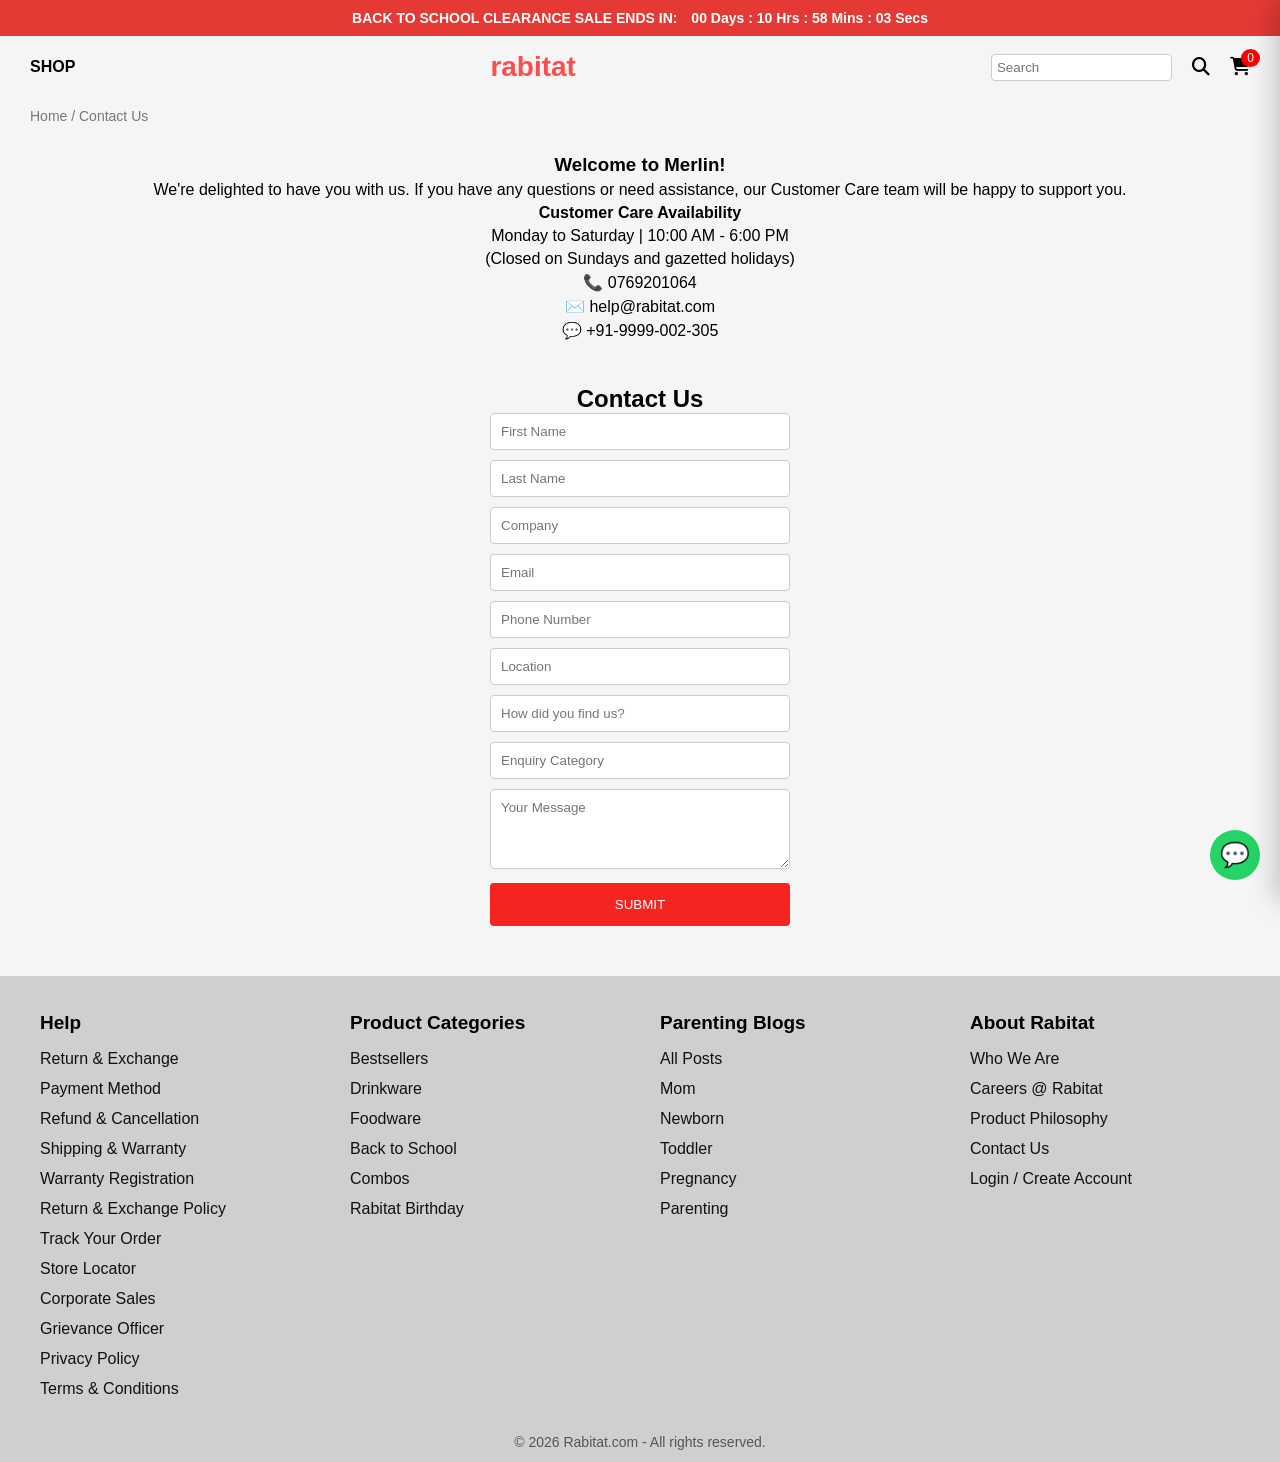
==== contact.html @ d2c2f1b3 "datalayer in all pages" ====
<!DOCTYPE html>
<html lang="en">
<head>
  <meta charset="UTF-8">
  <title>Contact Us</title>
  <link rel="stylesheet" href="style.css">
  <link rel="stylesheet" href="https://cdnjs.cloudflare.com/ajax/libs/font-awesome/6.5.0/css/all.min.css">
</head>

<body>

<div id="site-header"></div>

<!-- Breadcrumb -->
<div class="breadcrumb">
  Home / Contact Us
</div>

<!-- Info Section -->
<div class="info-section">
  <h3>Welcome to Merlin!</h3>
  <p>
    We're delighted to have you with us. If you have any questions or need assistance,
    our Customer Care team will be happy to support you.
  </p>

  <p class="bold">Customer Care Availability</p>
  <p>Monday to Saturday | 10:00 AM - 6:00 PM</p>
  <p class="muted">(Closed on Sundays and gazetted holidays)</p>

  <p>📞 0769201064</p>
  <p>✉️ help@rabitat.com</p>
  <p class="whatsapp">💬 +91-9999-002-305</p>
</div>

<!-- Contact Form -->
<div class="contact-section">
  <h2>Contact Us</h2>

  <form class="contact-form" id="contactForm">
    <input type="text" id="first_name" placeholder="First Name" required>
    <input type="text" id="last_name" placeholder="Last Name" required>
    <input type="text" id="company" placeholder="Company" required>
    <input type="email" id="email" placeholder="Email" required>
    <input type="tel" id="phone_number" placeholder="Phone Number" required>
    <input type="text" id="00NF300000JS8cE" placeholder="Location" required>
    <input type="text" id="00NHF000000skST" placeholder="How did you find us?" required>
    <input type="text" id="00NHF000000skU5" placeholder="Enquiry Category" required>
    <textarea id="description" placeholder="Your Message" required></textarea>
    <button type="submit" id="submitbtn">SUBMIT</button>
  </form>
</div>

<div id="site-footer"></div>

<!-- WhatsApp Button -->
<div class="whatsapp-btn">💬</div>

<script src="./layout.js"></script>
<script>
  const CONTACT_STORAGE_KEY = "rabitat_contact_submissions";
  const contactForm = document.getElementById("contactForm");

  contactForm?.addEventListener("submit", (event) => {
    event.preventDefault();

    const firstName = document.getElementById("first_name")?.value.trim() || "";
    const lastName = document.getElementById("last_name")?.value.trim() || "";
    const companyName = document.getElementById("company")?.value.trim() || "";
    const emailAddress = document.getElementById("email")?.value.trim() || "";
    const phoneNumber = document.getElementById("phone_number")?.value.trim() || "";
    const location = document.getElementById("00NF300000JS8cE")?.value.trim() || "";
    const findUs = document.getElementById("00NHF000000skST")?.value.trim() || "";
    const enquiryCategory = document.getElementById("00NHF000000skU5")?.value.trim() || "";
    const yourMessage = document.getElementById("description")?.value.trim() || "";
    if (!firstName || !emailAddress || !yourMessage) return;

    let submissions = [];
    try {
      submissions = JSON.parse(localStorage.getItem(CONTACT_STORAGE_KEY) || "[]");
      if (!Array.isArray(submissions)) submissions = [];
    } catch (e) {
      submissions = [];
    }

    submissions.push({
      firstName,
      lastName,
      companyName,
      emailAddress,
      phoneNumber,
      location,
      findUs,
      enquiryCategory,
      yourMessage,
      submittedAt: new Date().toISOString()
    });

    localStorage.setItem(CONTACT_STORAGE_KEY, JSON.stringify(submissions));
    contactForm.reset();
    alert("Thanks! Your message has been saved.");
  });
</script>
<script>
  window.dataLayer = window.dataLayer || [];
  window.dataLayer.push({
    MCP: {
      pageType: "Contact Us Page",
      pageName: "Contact Us"
    }
  });
  </script>

</body>
</html>
---- style.css ----
*{
  margin:0;
  padding:0;
  box-sizing:border-box;
  font-family: Arial, sans-serif;
}

/* TOP BAR */
.top-bar{
  background:#e53935;
  color:#fff;
  text-align:center;
  padding:10px;
  font-size:14px;
  font-weight:600;
}

.top-bar span{
  margin-left:10px;
}

/* HEADER */
.header{
  display:flex;
  justify-content:space-between;
  align-items:center;
  padding:15px 30px;
  background:#f5f5f5;
}

.header .lefts{
  display:flex;
  align-items:center;
  gap:10px;
  font-weight:600;
}

.header .logo{
  font-size:28px;
  font-weight:bold;
  color:#ff4d4d;
}

.header .logo a{
  color:inherit;
  text-decoration:none;
}

.header .rights{
  display:flex;
  align-items:center;
  gap:20px;
  font-size:18px;
}

.header .contact-link{
  text-decoration:none;
  color:#1f1f1f;
  font-size:14px;
  font-weight:600;
}

.header .contact-link:hover{
  color:#e53935;
}

.cart{
  position:relative;
}

.cart .count{
  position:absolute;
  top:-8px;
  right:-10px;
  background:red;
  color:#fff;
  font-size:12px;
  padding:2px 6px;
  border-radius:50%;
}

body.cart-open{
  overflow:hidden;
}

.cart-drawer-overlay{
  position:fixed;
  inset:0;
  background:rgba(0,0,0,0.5);
  opacity:0;
  visibility:hidden;
  transition:opacity 0.25s ease, visibility 0.25s ease;
  z-index:998;
}

.cart-drawer-overlay.is-open{
  opacity:1;
  visibility:visible;
}

.cart-drawer{
  position:fixed;
  top:0;
  right:0;
  width:min(360px, 92vw);
  height:100vh;
  background:#fff;
  transform:translateX(100%);
  transition:transform 0.28s ease;
  z-index:999;
  display:flex;
  flex-direction:column;
  box-shadow:-6px 0 24px rgba(0,0,0,0.2);
}

.cart-drawer.is-open{
  transform:translateX(0);
}

.cart-drawer-header{
  display:flex;
  align-items:center;
  justify-content:space-between;
  padding:14px 16px;
  border-bottom:1px solid #ececec;
}

.cart-drawer-header h3{
  font-size:22px;
  margin:0;
}

.cart-drawer-close{
  border:0;
  background:transparent;
  font-size:24px;
  line-height:1;
  cursor:pointer;
}

.cart-drawer-shipping{
  margin:10px 12px;
  background:#ef2f44;
  color:#fff;
  border-radius:18px;
  text-align:center;
  padding:10px 12px;
  font-size:14px;
  font-weight:600;
}

.cart-drawer-body{
  flex:1;
  overflow-y:auto;
  color:#8a8a8a;
  padding:10px 12px 20px;
}

.cart-drawer-body p{
  margin:0 0 14px;
}

.cart-empty button{
  border:0;
  background:#ef2f44;
  color:#fff;
  padding:10px 18px;
  border-radius:8px;
  text-transform:capitalize;
  cursor:pointer;
}

.cart-items{
  display:flex;
  flex-direction:column;
  gap:10px;
}

.cart-item{
  display:flex;
  align-items:flex-start;
  gap:10px;
  border:1px solid #ececec;
  border-radius:8px;
  padding:8px;
}

.cart-item img{
  width:50px;
  height:50px;
  object-fit:contain;
  border-radius:6px;
  background:#f7f7f7;
}

.cart-item-info{
  flex:1;
}

.cart-item-info h4{
  margin:0;
  font-size:14px;
  color:#1f1f1f;
}

.cart-item-sub{
  margin:4px 0 0;
  font-size:12px;
  color:#6f6f6f;
}

.cart-item-price-row{
  display:flex;
  align-items:center;
  gap:7px;
  margin-top:6px;
}

.cart-item-sale{
  font-size:18px;
  font-weight:800;
  color:#111;
}

.cart-item-compare{
  font-size:12px;
  color:#969696;
  text-decoration:line-through;
  font-weight:600;
}

.cart-item-off{
  font-size:11px;
  font-weight:700;
  color:#fff;
  background:#ff4b4b;
  border-radius:5px;
  padding:3px 6px;
}

.cart-item-variant{
  margin:6px 0 0;
  font-size:12px;
  color:#111;
}

.cart-item-qty{
  font-size:12px;
  font-weight:700;
  color:#333;
}

.cart-empty{
  text-align:center;
  padding:70px 10px 10px;
}

.cart-remove-btn{
  margin-top:8px;
  border:0;
  background:transparent;
  color:#e53935;
  font-size:11px;
  cursor:pointer;
  padding:0;
}

.cart-qty-controls{
  display:flex;
  align-items:center;
  gap:6px;
}

.cart-qty-controls button{
  width:22px;
  height:22px;
  border:1px solid #ddd;
  border-radius:4px;
  background:#fff;
  color:#111;
  cursor:pointer;
  font-weight:700;
  padding:0;
  line-height:1;
}

.cart-drawer-footer{
  border-top:1px solid #ececec;
  padding:12px 14px;
  background:#fff;
}

.cart-subtotal-row{
  display:flex;
  justify-content:space-between;
  align-items:center;
  font-size:14px;
  color:#333;
}

.cart-subtotal-row strong{
  font-size:16px;
  color:#111;
}

/* HERO */

.hero{
  position:relative;
  height:80vh;
  overflow:hidden;
}

/* SLIDES */
.carousel{
  display:flex;
  height:100%;
}

.slide{
  min-width:100%;
  position:relative;
  display:none;
}

.slide.active{
  display:block;
}

/* IMAGE */
.slide img{
  width:100%;
  height:100%;
  object-fit:cover;
}

/* CONTENT */
.hero-content{
  position:absolute;
  top:50%;
  left:8%;
  transform:translateY(-50%);
  color:#fff;
  max-width:500px;
}

/* BUTTONS */
.prev, .next{
  position:absolute;
  top:50%;
  transform:translateY(-50%);
  background:rgba(0,0,0,0.5);
  color:#fff;
  border:none;
  padding:10px 15px;
  cursor:pointer;
  font-size:18px;
  border-radius:5px;
}

.prev{ left:20px; }
.next{ right:20px; }

.prev:hover, .next:hover{
  background:#000;
}


/* SECTION */
.category-section{
     background:#f3f3f3;
  padding:60px 40px;
}

/* TITLE */
.section-title{
  text-align:center;
  font-size:42px;
  font-weight:700;
  margin-bottom:40px;
  color:#222;
}

/* GRID */
.category-grid{
  display:grid;
  grid-template-columns: repeat(4, 1fr);
  gap:30px;
}

/* CARD */
.category-card{
  position:relative;
  border-radius:15px;
  overflow:hidden;
  background:#fff;
  cursor:pointer;
  transition:0.3s;
}

.category-card:hover{
  transform:translateY(-5px);
}

/* IMAGE */
.category-card img{
  width:100%;
  height:260px;
  object-fit:cover;
  display:block;
}

/* BOTTOM LABEL */
.category-name{
  position:absolute;
  bottom:0;
  width:100%;
  background:#2f80c3;
  color:#fff;
  text-align:center;
  padding:14px 10px;
  font-size:18px;
  font-weight:500;
  border-bottom-left-radius:15px;
  border-bottom-right-radius:15px;
}



/* SECTION */
.product-section{
     font-family: 'Poppins', sans-serif;
     background:#efe4dd;
  padding:40px;
}

/* TABS */
.tabs{
  text-align:center;
  margin-bottom:30px;
}

.tabs button{
  padding:8px 18px;
  margin:0 5px;
  border:none;
  background:#ddd;
  border-radius:6px;
  cursor:pointer;
  font-weight:600;
}

.tabs .active{
  background:#2f80c3;
  color:#fff;
}

/* GRID */
.product-grid{
  display:grid;
  grid-template-columns: repeat(4, 1fr);
  gap:25px;
}

/* CARD */
.product-card{
  background:#fff;
  border-radius:10px;
  overflow:hidden;
  position:relative;
  border:2px solid #ff4d4d;
}

/* BADGE */
.badge{
  position:absolute;
  top:10px;
  left:10px;
  background:#2f80c3;
  color:#fff;
  padding:4px 8px;
  font-size:12px;
  border-radius:4px;
}

.badge.red{ background:#e53935; }
.badge.blue{ background:#007bff; }

/* IMAGE */
.product-img{
  background:#f5e2cf;
  text-align:center;
  
}

.product-img img{
   width: 100%;
   height: 100%;
  /* max-height:220px; */
}

/* INFO */
.product-info{
  padding:15px;
}

.product-info h4{
  font-size:16px;
  margin-bottom:5px;
}

.sub{
  font-size:12px;
  color:#777;
}

/* PRICE */
.price{
  margin:10px 0;
  font-weight:600;
}

.price span{
  text-decoration:line-through;
  color:#999;
  margin-left:5px;
}

.price label{
  background:#ff4d4d;
  color:#fff;
  padding:2px 6px;
  font-size:11px;
  margin-left:5px;
  border-radius:4px;
}

/* BRAND */
.brand{
  font-size:12px;
  color:#444;
  margin-bottom:10px;
}

/* VARIANTS */
.variants{
  display:flex;
  gap:6px;
  margin-bottom:12px;
}

.variants img{
  width:40px;
  height:40px;
  border-radius:5px;
  border:1px solid #ddd;
  cursor:pointer;
}

/* BUTTON */
.cart-btnn{
  width:100%;
  background:#e53935;
  color:#fff;
  border:none;
  padding:12px;
  font-weight:600;
  border-radius:5px;
  cursor:pointer;
}

.cart-btnn:hover{
  background:#c62828;
}

body{
  background:#f5f5f5;
  font-family: 'Poppins', sans-serif;
}

/* SECTION */
.blog-section{
  padding:60px 40px;
}

/* TITLE */
.blog-title{
  text-align:center;
  font-size:40px;
  font-weight:700;
  margin-bottom:40px;
  color:#222;
}

/* GRID */
.blog-grid{
  display:grid;
  grid-template-columns: repeat(3, 1fr);
  gap:30px;
}

/* CARD */
.blog-card{
  background:#fff;
  border-radius:10px;
  overflow:hidden;
  box-shadow:0 4px 10px rgba(0,0,0,0.08);
  transition:0.3s;
}

.blog-card:hover{
  transform:translateY(-5px);
}

/* IMAGE */
.blog-img{
  position:relative;
}

.blog-img img{
  width:100%;
  height:230px;
  object-fit:cover;
}

/* OVERLAY TEXT */
.overlay-text{
  position:absolute;
  bottom:15px;
  left:15px;
  right:15px;
  color:#fff;
  font-weight:600;
  font-size:18px;
  line-height:1.3;
}

.overlay-text span{
  color:#ff4d6d;
}

/* CONTENT */
.blog-content{
  padding:20px;
}

.blog-content h3{
  font-size:18px;
  margin-bottom:10px;
}

.blog-content p{
  font-size:14px;
  color:#555;
  margin-bottom:15px;
}

/* BUTTON */
.blog-content button{
  background:#444;
  color:#fff;
  border:none;
  padding:10px 18px;
  border-radius:20px;
  cursor:pointer;
}

.blog-content button:hover{
  background:#000;
}

@media(max-width:992px){
  .blog-grid{
    grid-template-columns: repeat(2, 1fr);
  }
}

@media(max-width:576px){
  .blog-grid{
    grid-template-columns: 1fr;
  }

  .blog-title{
    font-size:28px;
  }
}
/* SECTION */
.products {
  background: #f3e6dc;
  padding: 40px 20px;
}

.products__container {
  max-width: 1200px;
  margin: auto;
}

/* TOP BUTTONS */
.products__actions {
  text-align: center;
  margin-bottom: 20px;
}

.products__btn {
  padding: 6px 12px;
  font-size: 12px;
  border-radius: 6px;
  border: none;
  margin: 0 5px;
}

.products__btn--light {
  background: #eee;
}

.products__btn--primary {
  background: #2b7cd3;
  color: #fff;
}

/* GRID */
.products__grid {
  display: grid;
  grid-template-columns: repeat(3, 1fr);
  gap: 25px;
}

/* CARD */
.product-card {
  border: 2px solid #ff4d4d;
  background: #fff;
  border-radius: 6px;
  overflow: hidden;
  position: relative;
}

/* BADGE */
.product-card__badge {
  position: absolute;
  top: 10px;
  left: 10px;
  background: #2b7cd3;
  color: #fff;
  font-size: 10px;
  padding: 4px 8px;
  border-radius: 4px;
}

/* IMAGE */
.product-card__image {
    width: 100%;
  height: 260px;
  display: flex;
  align-items: center;
  justify-content: center;
  position: relative;
}

.product-card__image img {
  max-height: 00px;
}

/* BACKGROUND COLORS */
/* .product-card__image--pink { background: #f5c6c6; }
.product-card__image--lavender { background: #e7ddea; }
.product-card__image--beige { background: #f3e1c7; } */

/* RATING */
.product-card__rating {
  position: absolute;
  bottom: 10px;
  right: 10px;
  background: #fff;
  font-size: 11px;
  padding: 3px 6px;
  border-radius: 12px;
}

/* BODY */
.product-card__body {
  padding: 12px;
}

.product-card__title {
  font-size: 14px;
  font-weight: 600;
}

.product-card__meta {
  font-size: 11px;
  color: #777;
}

/* PRICE */
.product-card__price {
  margin: 6px 0;
  font-size: 14px;
  font-weight: bold;
}

.product-card__price span {
  text-decoration: line-through;
  color: #999;
  margin-left: 5px;
}

.product-card__price b {
  background: #ff4d4d;
  color: #fff;
  font-size: 10px;
  padding: 2px 6px;
  margin-left: 6px;
  border-radius: 4px;
}

/* VARIANT */
.product-card__variant {
  font-size: 12px;
}

/* THUMB */
.product-card__thumb img {
  width: 50px;
  margin-top: 5px;
}

/* COLORS */
.product-card__colors span {
  width: 30px;
  height: 30px;
  display: inline-block;
  margin: 5px 4px;
  background: #ddd;
  border-radius: 4px;
}

/* BUTTON */
.product-card__cta {
  width: 100%;
  margin-top: 10px;
  padding: 10px;
  background: #ff2d2d;
  color: #fff;
  border: none;
  font-size: 13px;
  cursor: pointer;
}

/* FOOTER */
.products__footer {
  text-align: center;
  margin-top: 20px;
}

.products__footer a {
  font-size: 12px;
  color: #333;
  text-decoration: none;
}

/* RESPONSIVE */
@media (max-width: 900px) {
  .products__grid {
    grid-template-columns: repeat(2, 1fr);
  }
}

@media (max-width: 500px) {
  .products__grid {
    grid-template-columns: 1fr;
  }
}

.trusted {
  background: #f5f5f5;
  padding: 60px 40px;
  text-align: center;
}

.trusted h2 {
  font-size: 36px;
  margin-bottom: 40px;
}

/* Grid */
.trusted-grid {
  display: grid;
  grid-template-columns: repeat(4, 1fr);
  gap: 20px;
}

/* Card */
.card {
  position: relative;
  border-radius: 15px;
  overflow: hidden;
  cursor: pointer;
}

/* Video */
.card video {
  width: 100%;
  height: 320px;
  object-fit: cover;
  transition: transform 0.4s ease;
}

/* Hover zoom */
.card:hover video {
  transform: scale(1.05);
}

/* Text overlay */
.overlay {
  position: absolute;
  bottom: 15px;
  left: 15px;
  right: 15px;
  color: #fff;
  font-size: 18px;
  text-align: left;
  font-weight: 500;
}

/* Play Button */
.play-btn {
  position: absolute;
  top: 10px;
  right: 10px;
  background: #fff;
  width: 35px;
  height: 35px;
  border-radius: 50%;
  display: flex;
  align-items: center;
  justify-content: center;
  font-weight: bold;
}

/* Gradient overlay for readability */
.card::after {
  content: "";
  position: absolute;
  bottom: 0;
  width: 100%;
  height: 40%;
  background: linear-gradient(to top, rgba(0,0,0,0.6), transparent);
}




.split-hero {
  display: flex;
  height: 500px;
}

/* LEFT SIDE */
.left {
  width: 50%;
  background: #f2f2f2;
  display: flex;
  flex-direction: column;
  justify-content: center;
  align-items: center;
}

.left h2 {
  font-size: 18px;
  font-weight: 600;
  color: #222;
  margin-bottom: 20px;
  letter-spacing: 1px;
}

.left button {
  background: #e53935;
  color: #fff;
  border: none;
  padding: 10px 20px;
  font-size: 12px;
  cursor: pointer;
  border-radius: 3px;
}

/* RIGHT SIDE */
.right {
  width: 50%;
  height: 100%;
  overflow: hidden;
}

.right video {
  width: 100%;
  height: 100%;
  object-fit: cover;
}
@media (max-width: 768px) {
  .split-hero {
    flex-direction: column;
    height: auto;
  }

  .left, .right {
    width: 100%;
    height: 300px;
  }
}

 /* FOOTER */
  .site-footer {
    background: #cfcfcf;
    margin-top: 30px;
    padding: 36px 0px 12px;
  }
 
  .footer-grid {
    max-width: 1200px;
    margin: 0 auto;
    display: grid;
    grid-template-columns: repeat(4, 1fr);
    gap: 40px;
  }
 
  .footer-col h4 {
    font-size: 19px;
    margin-bottom: 16px;
    font-weight: 700;
  }
 
  .footer-col a {
    display: block;
    color: #111;
    text-decoration: none;
    margin-bottom: 12px;
    font-size: 16px;
  }
 
  .footer-copy {
    text-align: center;
    margin-top: 24px;
    color: #555;
    font-size: 14px;
  }


.kids-section {
      background: #f3f3f3;
  font-family: Arial, sans-serif;
  padding: 40px;
  text-align: center;
}

.kids-section h2 {
  font-size: 28px;
  margin-bottom: 30px;
}

/* Card */
.card {
  background: #fff;
  border-radius: 12px;
  overflow: hidden;
  box-shadow: 0 4px 10px rgba(0,0,0,0.1);
}

/* Media */
.media {
  position: relative;
}

.media img {
  width: 100%;
  height: 280px;
  object-fit: cover;
}

/* Mute Icon */
.mute {
  position: absolute;
  bottom: 10px;
  right: 10px;
  background: #e53935;
  color: #fff;
  border-radius: 50%;
  padding: 8px;
  font-size: 12px;
}

/* Info */
.info {
  padding: 10px;
}

.info p {
  font-weight: bold;
}

.info button {
  width: 100%;
  background: #e53935;
  border: none;
  color: #fff;
  padding: 10px;
  border-radius: 20px;
  cursor: pointer;
}

/* Owl Nav Buttons */
.owl-nav button {
  position: absolute;
  top: 40%;
  transform: translateY(-50%);
  background: #e53935 !important;
  color: #fff !important;
  border-radius: 50% !important;
  width: 40px;
  height: 40px;
}

.owl-nav .owl-prev {
  left: -20px;
}

.owl-nav .owl-next {
  right: -20px;
}


body {
  margin: 0;
  font-family: Arial, sans-serif;
  background: #f5f5f5;
}

/* Top Banner */
.top-banner {
  background: #e53935;
  color: white;
  text-align: center;
  padding: 8px;
  font-size: 14px;
}

/* Navbar */
.navbar {
  display: flex;
  justify-content: space-between;
  align-items: center;
  padding: 15px 30px;
  background: white;
  border-bottom: 1px solid #ddd;
}

.logo {
  font-size: 22px;
  font-weight: bold;
  color: #e53935;
}

/* Breadcrumb */
.breadcrumb {
  padding: 10px 30px;
  font-size: 14px;
  color: #777;
}

/* Info Section */
.info-section {
  text-align: center;
  padding: 20px;
}

.info-section p {
  color: #000000;
  /* max-width: 00px; */
  margin: 5px auto;
}

.bold {
  font-weight: bold;
}

.muted {
  color: #999;
}

.whatsapp {
  color: rgb(0, 165, 0);
}

/* Contact Section */
.contact-section {
  text-align: center;
  padding: 20px;
}
.contact-section.h2{
    font-size: 32px;
}
.contact-form {
  display: inline-block;
  width: 300px;
}

.contact-form input,
.contact-form textarea {
  width: 100%;
  padding: 10px;
  margin-bottom: 10px;
  border: 1px solid #ccc;
  border-radius: 4px;
}

.contact-form textarea {
  height: 80px;
}

.contact-form button {
  width: 100%;
  padding: 14px;
  background: #f52421;
  color: white;
  border: none;
  border-radius: 4px;
  cursor: pointer;
}

.contact-form button:hover {
  background: #c62828;
}

/* Footer */
.footer {
  text-align: center;
  padding: 20px;
  font-size: 14px;
  color: #555;
}

/* WhatsApp Button */
.whatsapp-btn {
  position: fixed;
  bottom: 20px;
  right: 20px;
  background: #25D366;
  color: white;
  width: 50px;
  height: 50px;
  border-radius: 50%;
  display: flex;
  align-items: center;
  justify-content: center;
  font-size: 24px;
  cursor: pointer;
}
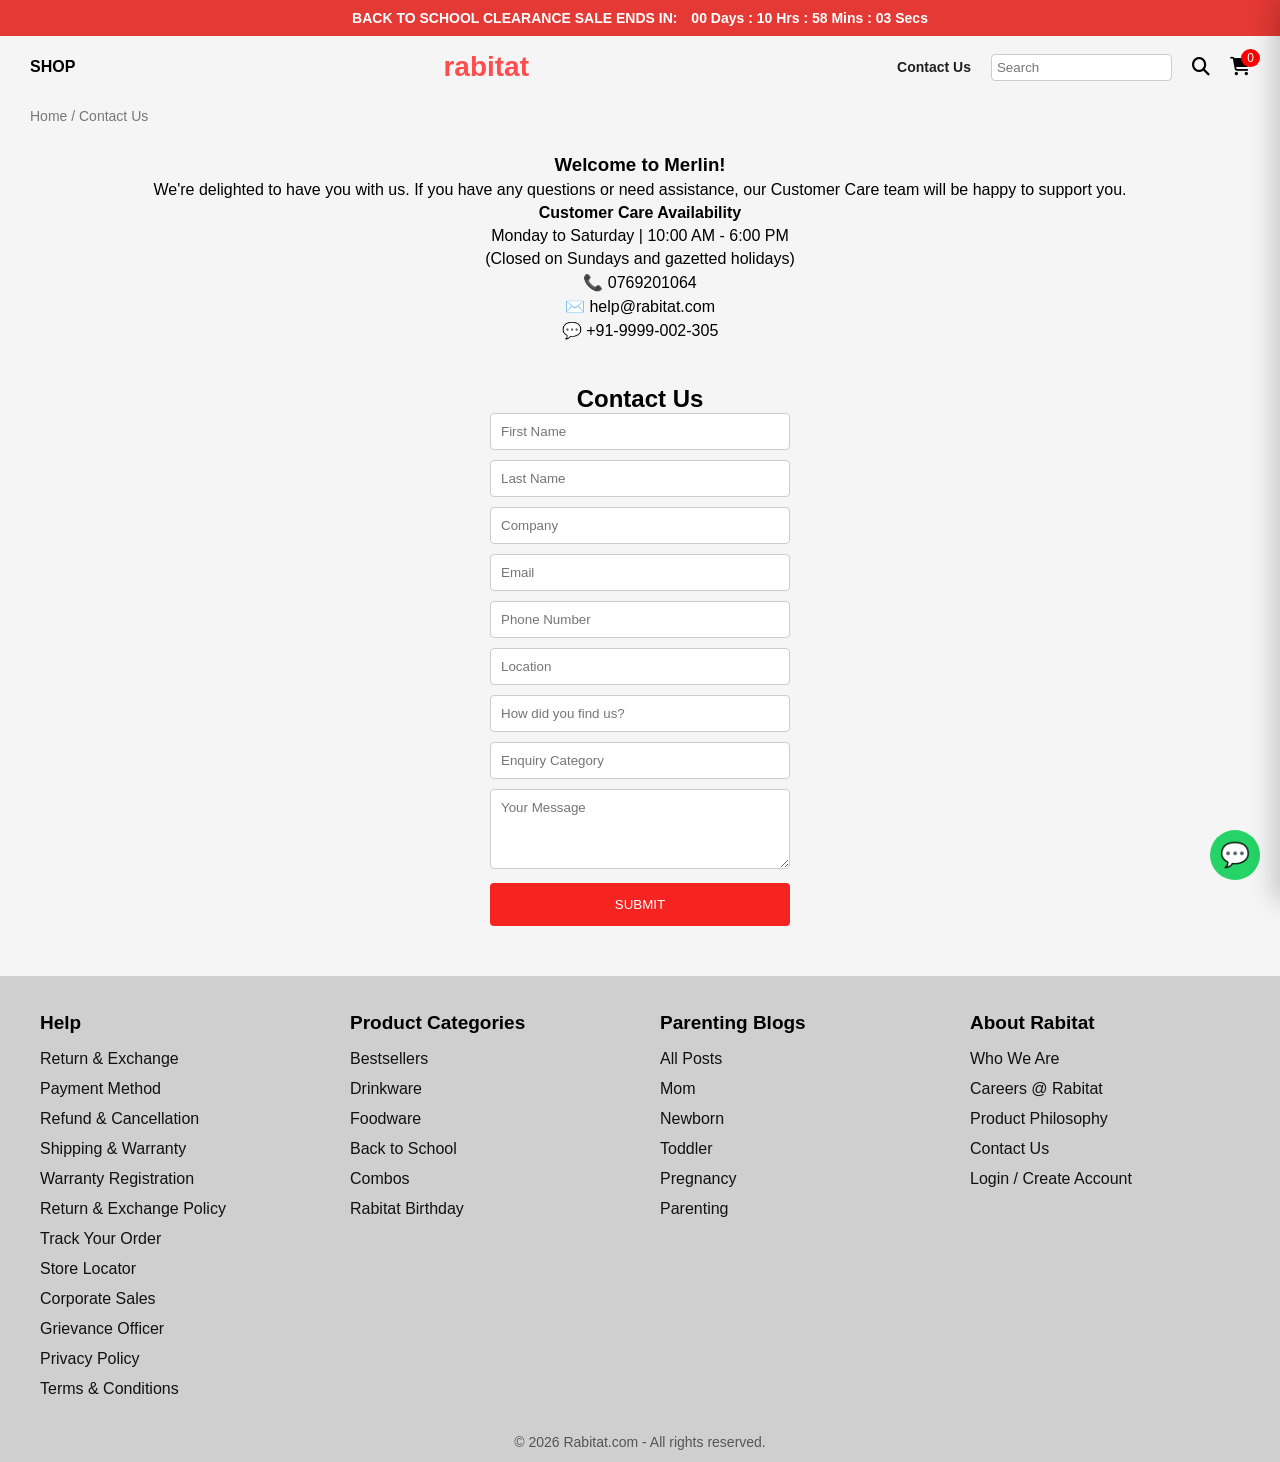
==== commit d257edcd: "contact Beacon" ====
--- a/contact.html
+++ b/contact.html
@@ -5,6 +5,8 @@
   <title>Contact Us</title>
   <link rel="stylesheet" href="style.css">
   <link rel="stylesheet" href="https://cdnjs.cloudflare.com/ajax/libs/font-awesome/6.5.0/css/all.min.css">
+  <script type="text/javascript" src="//cdn.evgnet.com/beacon/socialbeatdigitalmarketing/rabitat/scripts/evergage.min.js"></script>
+
 </head>
 
 <body>
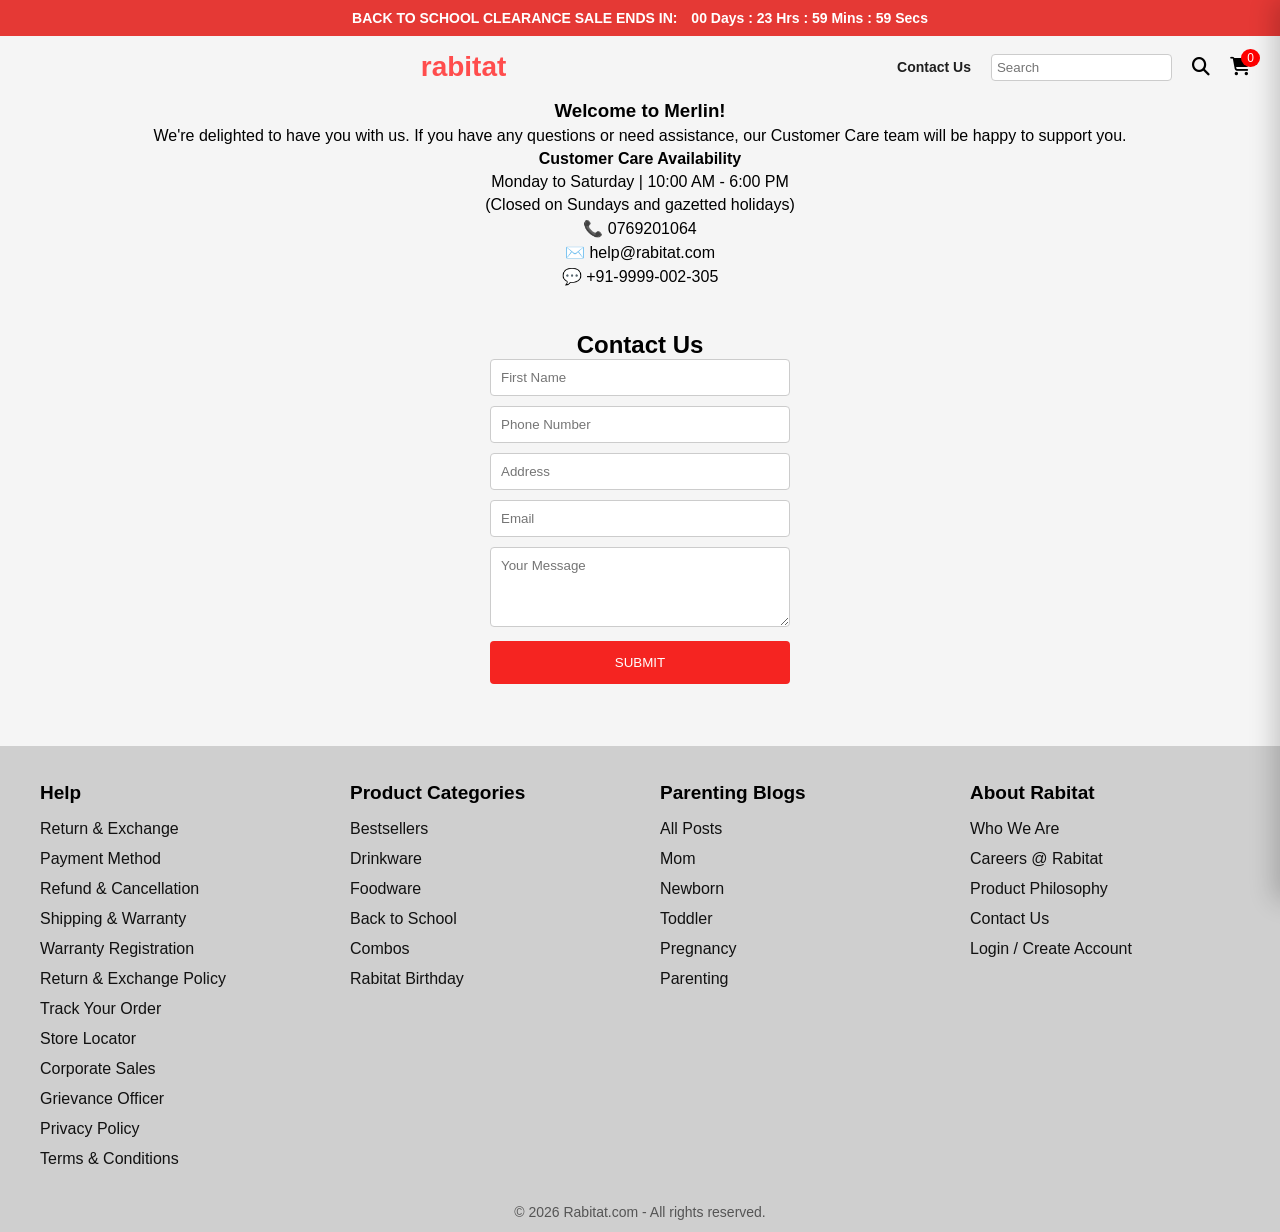
==== commit 3d2ed429: "contact us form updated" ====
--- a/contact.html
+++ b/contact.html
@@ -14,9 +14,7 @@
 <div id="site-header"></div>
 
 <!-- Breadcrumb -->
-<div class="breadcrumb">
-  Home / Contact Us
-</div>
+
 
 <!-- Info Section -->
 <div class="info-section">
@@ -39,69 +37,73 @@
 <div class="contact-section">
   <h2>Contact Us</h2>
 
-  <form class="contact-form" id="contactForm">
+  <form class="contact-form" id="contactForm" novalidate>
     <input type="text" id="first_name" placeholder="First Name" required>
-    <input type="text" id="last_name" placeholder="Last Name" required>
-    <input type="text" id="company" placeholder="Company" required>
+    <input type="tel" id="phone_number" placeholder="Phone Number" required>
+    <input type="text" id="address" placeholder="Address" required>
     <input type="email" id="email" placeholder="Email" required>
-    <input type="tel" id="phone_number" placeholder="Phone Number" required>
-    <input type="text" id="00NF300000JS8cE" placeholder="Location" required>
-    <input type="text" id="00NHF000000skST" placeholder="How did you find us?" required>
-    <input type="text" id="00NHF000000skU5" placeholder="Enquiry Category" required>
     <textarea id="description" placeholder="Your Message" required></textarea>
-    <button type="submit" id="submitbtn">SUBMIT</button>
+    <button type="button" id="submitbtn" onclick="handleContactSubmit()">SUBMIT</button>
+    <div id="contactStatus" style="margin-top:12px; font-weight:600; color:#0a6f31;"></div>
   </form>
 </div>
 
 <div id="site-footer"></div>
 
-<!-- WhatsApp Button -->
-<div class="whatsapp-btn">💬</div>
 
 <script src="./layout.js"></script>
 <script>
   const CONTACT_STORAGE_KEY = "rabitat_contact_submissions";
-  const contactForm = document.getElementById("contactForm");
 
-  contactForm?.addEventListener("submit", (event) => {
-    event.preventDefault();
+  function handleContactSubmit() {
+    const submitButton = document.getElementById("submitbtn");
+    const statusEl = document.getElementById("contactStatus");
+    const contactForm = document.getElementById("contactForm");
 
     const firstName = document.getElementById("first_name")?.value.trim() || "";
-    const lastName = document.getElementById("last_name")?.value.trim() || "";
-    const companyName = document.getElementById("company")?.value.trim() || "";
+    const phoneNumber = document.getElementById("phone_number")?.value.trim() || "";
+    const address = document.getElementById("address")?.value.trim() || "";
     const emailAddress = document.getElementById("email")?.value.trim() || "";
-    const phoneNumber = document.getElementById("phone_number")?.value.trim() || "";
-    const location = document.getElementById("00NF300000JS8cE")?.value.trim() || "";
-    const findUs = document.getElementById("00NHF000000skST")?.value.trim() || "";
-    const enquiryCategory = document.getElementById("00NHF000000skU5")?.value.trim() || "";
     const yourMessage = document.getElementById("description")?.value.trim() || "";
-    if (!firstName || !emailAddress || !yourMessage) return;
 
-    let submissions = [];
-    try {
-      submissions = JSON.parse(localStorage.getItem(CONTACT_STORAGE_KEY) || "[]");
-      if (!Array.isArray(submissions)) submissions = [];
-    } catch (e) {
-      submissions = [];
+    if (!firstName || !phoneNumber || !address || !emailAddress || !yourMessage) {
+      statusEl.textContent = "Please fill in the required fields.";
+      statusEl.style.color = "#bf1f1f";
+      submitButton.disabled = false;
+      submitButton.textContent = "SUBMIT";
+      return;
     }
 
-    submissions.push({
-      firstName,
-      lastName,
-      companyName,
-      emailAddress,
-      phoneNumber,
-      location,
-      findUs,
-      enquiryCategory,
-      yourMessage,
-      submittedAt: new Date().toISOString()
-    });
+    submitButton.disabled = true;
+    submitButton.textContent = "Sending...";
+    statusEl.style.color = "#0a6f31";
+    statusEl.textContent = "Please wait...";
 
-    localStorage.setItem(CONTACT_STORAGE_KEY, JSON.stringify(submissions));
-    contactForm.reset();
-    alert("Thanks! Your message has been saved.");
-  });
+    setTimeout(() => {
+      let submissions = [];
+      try {
+        submissions = JSON.parse(localStorage.getItem(CONTACT_STORAGE_KEY) || "[]");
+        if (!Array.isArray(submissions)) submissions = [];
+      } catch (e) {
+        submissions = [];
+      }
+
+      submissions.push({
+        firstName,
+        phoneNumber,
+        address,
+        emailAddress,
+        yourMessage,
+      });
+
+      localStorage.setItem(CONTACT_STORAGE_KEY, JSON.stringify(submissions));
+      contactForm.reset();
+      submitButton.disabled = false;
+      submitButton.textContent = "SUBMIT";
+      statusEl.style.color = "#0a6f31";
+      statusEl.textContent = "Thank you! Your message has been sent successfully. We'll get back to you shortly.";
+    }, 1800);
+  }
 </script>
 <script>
   window.dataLayer = window.dataLayer || [];
--- a/style.css
+++ b/style.css
@@ -77,6 +77,15 @@
   font-size:12px;
   padding:2px 6px;
   border-radius:50%;
+}
+
+#site-header {
+  position: fixed;
+  top: 0;
+  left: 0;
+  width: 100%;
+  z-index: 1000;
+  background: #f5f5f5;
 }
 
 body.cart-open{
@@ -576,6 +585,7 @@
 body{
   background:#f5f5f5;
   font-family: 'Poppins', sans-serif;
+  padding-top: 80px;
 }
 
 /* SECTION */
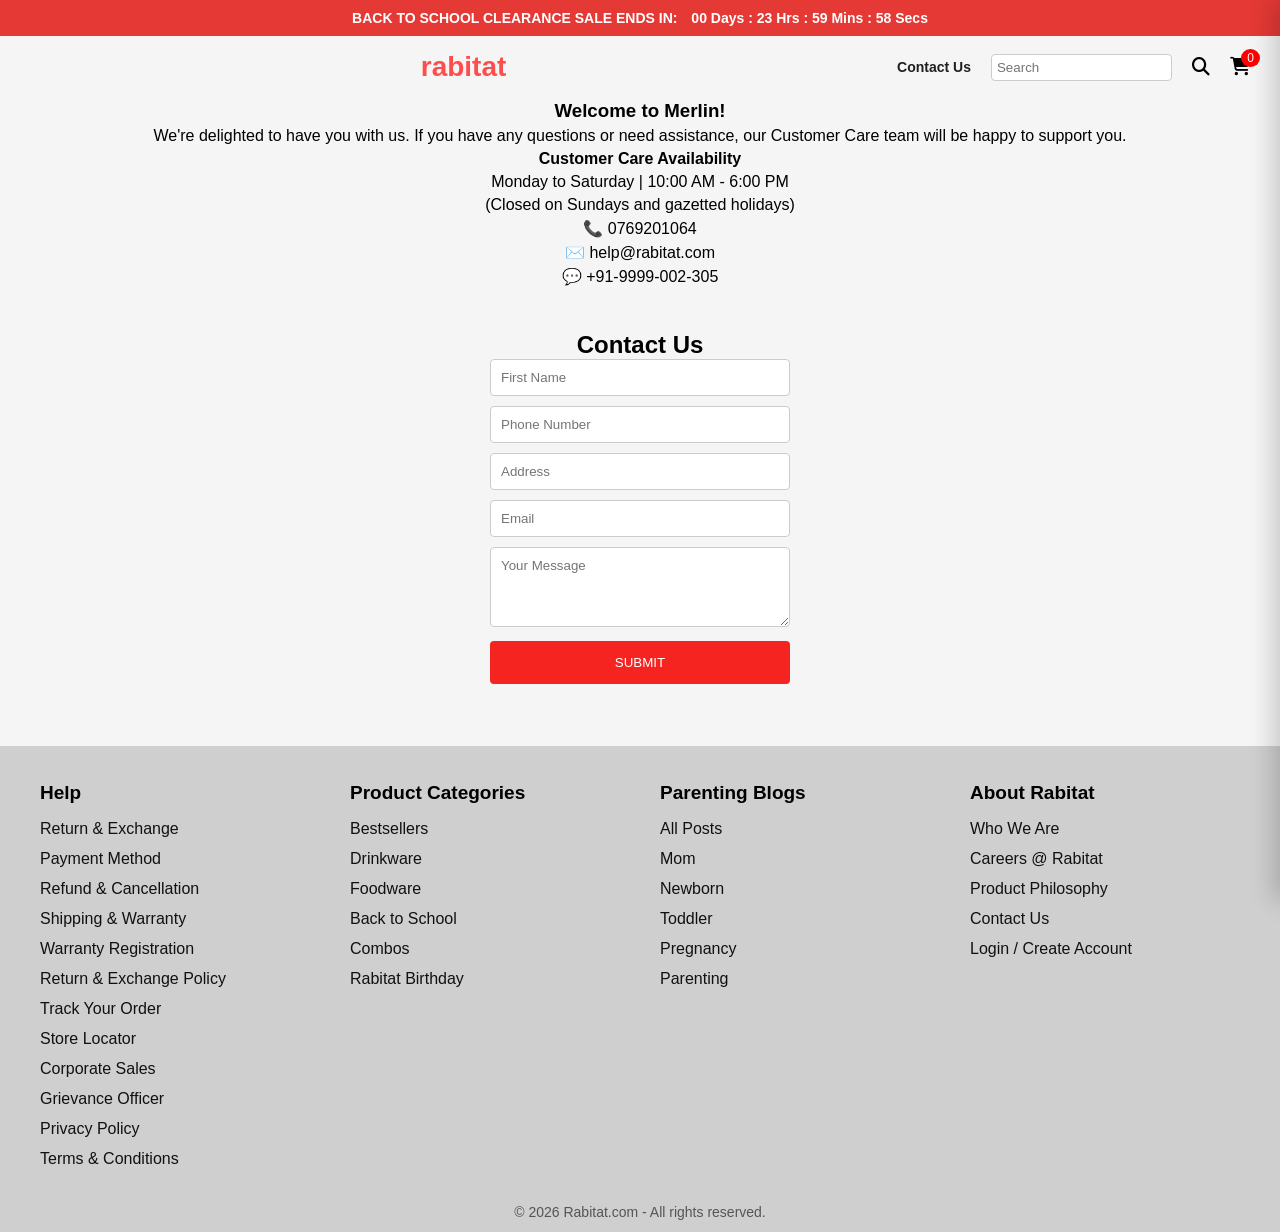
==== commit 4d8b977b: "MCP related updates" ====
--- a/contact.html
+++ b/contact.html
@@ -6,15 +6,11 @@
   <link rel="stylesheet" href="style.css">
   <link rel="stylesheet" href="https://cdnjs.cloudflare.com/ajax/libs/font-awesome/6.5.0/css/all.min.css">
   <script type="text/javascript" src="//cdn.evgnet.com/beacon/socialbeatdigitalmarketing/rabitat/scripts/evergage.min.js"></script>
-
 </head>
 
 <body>
 
 <div id="site-header"></div>
-
-<!-- Breadcrumb -->
-
 
 <!-- Info Section -->
 <div class="info-section">
@@ -50,22 +46,22 @@
 
 <div id="site-footer"></div>
 
-
 <script src="./layout.js"></script>
 <script>
   const CONTACT_STORAGE_KEY = "rabitat_contact_submissions";
 
   function handleContactSubmit() {
-    const submitButton = document.getElementById("submitbtn");
-    const statusEl = document.getElementById("contactStatus");
-    const contactForm = document.getElementById("contactForm");
+    const submitButton  = document.getElementById("submitbtn");
+    const statusEl      = document.getElementById("contactStatus");
+    const contactForm   = document.getElementById("contactForm");
 
-    const firstName = document.getElementById("first_name")?.value.trim() || "";
-    const phoneNumber = document.getElementById("phone_number")?.value.trim() || "";
-    const address = document.getElementById("address")?.value.trim() || "";
-    const emailAddress = document.getElementById("email")?.value.trim() || "";
-    const yourMessage = document.getElementById("description")?.value.trim() || "";
+    const firstName    = document.getElementById("first_name")?.value.trim()    || "";
+    const phoneNumber  = document.getElementById("phone_number")?.value.trim()  || "";
+    const address      = document.getElementById("address")?.value.trim()       || "";
+    const emailAddress = document.getElementById("email")?.value.trim()         || "";
+    const yourMessage  = document.getElementById("description")?.value.trim()   || "";
 
+    // ─── Validation ───────────────────────────────────────────────────────
     if (!firstName || !phoneNumber || !address || !emailAddress || !yourMessage) {
       statusEl.textContent = "Please fill in the required fields.";
       statusEl.style.color = "#bf1f1f";
@@ -79,7 +75,30 @@
     statusEl.style.color = "#0a6f31";
     statusEl.textContent = "Please wait...";
 
+    // ─── Evergage: user identity + attributes set karo ───────────────────
+    // Yeh ZARURI hai — isse MCP ko emailAddress milega payload mein
+    Evergage.sendEvent({
+      action: "Contact Us Submitted",
+      user: {
+        id: emailAddress,
+        email: emailAddress,
+        attributes: {
+          emailAddress:   emailAddress,
+          sfmcContactKey: emailAddress,
+          name:           firstName,
+          yourMessage:    yourMessage,
+          mobileNumber:   phoneNumber,
+          location:       address,
+          customerId:     emailAddress,
+          profileId:      emailAddress,
+        }
+      }
+    });
+    
+    // ─────────────────────────────────────────────────────────────────────
+
     setTimeout(() => {
+      // ─── localStorage mein save karo ───────────────────────────────────
       let submissions = [];
       try {
         submissions = JSON.parse(localStorage.getItem(CONTACT_STORAGE_KEY) || "[]");
@@ -88,15 +107,10 @@
         submissions = [];
       }
 
-      submissions.push({
-        firstName,
-        phoneNumber,
-        address,
-        emailAddress,
-        yourMessage,
-      });
+      submissions.push({ firstName, phoneNumber, address, emailAddress, yourMessage });
+      localStorage.setItem(CONTACT_STORAGE_KEY, JSON.stringify(submissions));
+      // ───────────────────────────────────────────────────────────────────
 
-      localStorage.setItem(CONTACT_STORAGE_KEY, JSON.stringify(submissions));
       contactForm.reset();
       submitButton.disabled = false;
       submitButton.textContent = "SUBMIT";
@@ -105,15 +119,17 @@
     }, 1800);
   }
 </script>
+
 <script>
   window.dataLayer = window.dataLayer || [];
   window.dataLayer.push({
+    event: "page_view",
     MCP: {
       pageType: "Contact Us Page",
       pageName: "Contact Us"
     }
   });
-  </script>
+</script>
 
 </body>
 </html>
--- a/style.css
+++ b/style.css
@@ -529,9 +529,15 @@
   font-weight:600;
 }
 
+.price .old,
+.price span,
+.product-card__price span,
+.xmas-original-price {
+  text-decoration: line-through;
+  color: #999;
+}
+
 .price span{
-  text-decoration:line-through;
-  color:#999;
   margin-left:5px;
 }
 
@@ -809,7 +815,7 @@
 }
 
 .product-card__price span {
-  text-decoration: line-through;
+  text-decoration: none;
   color: #999;
   margin-left: 5px;
 }
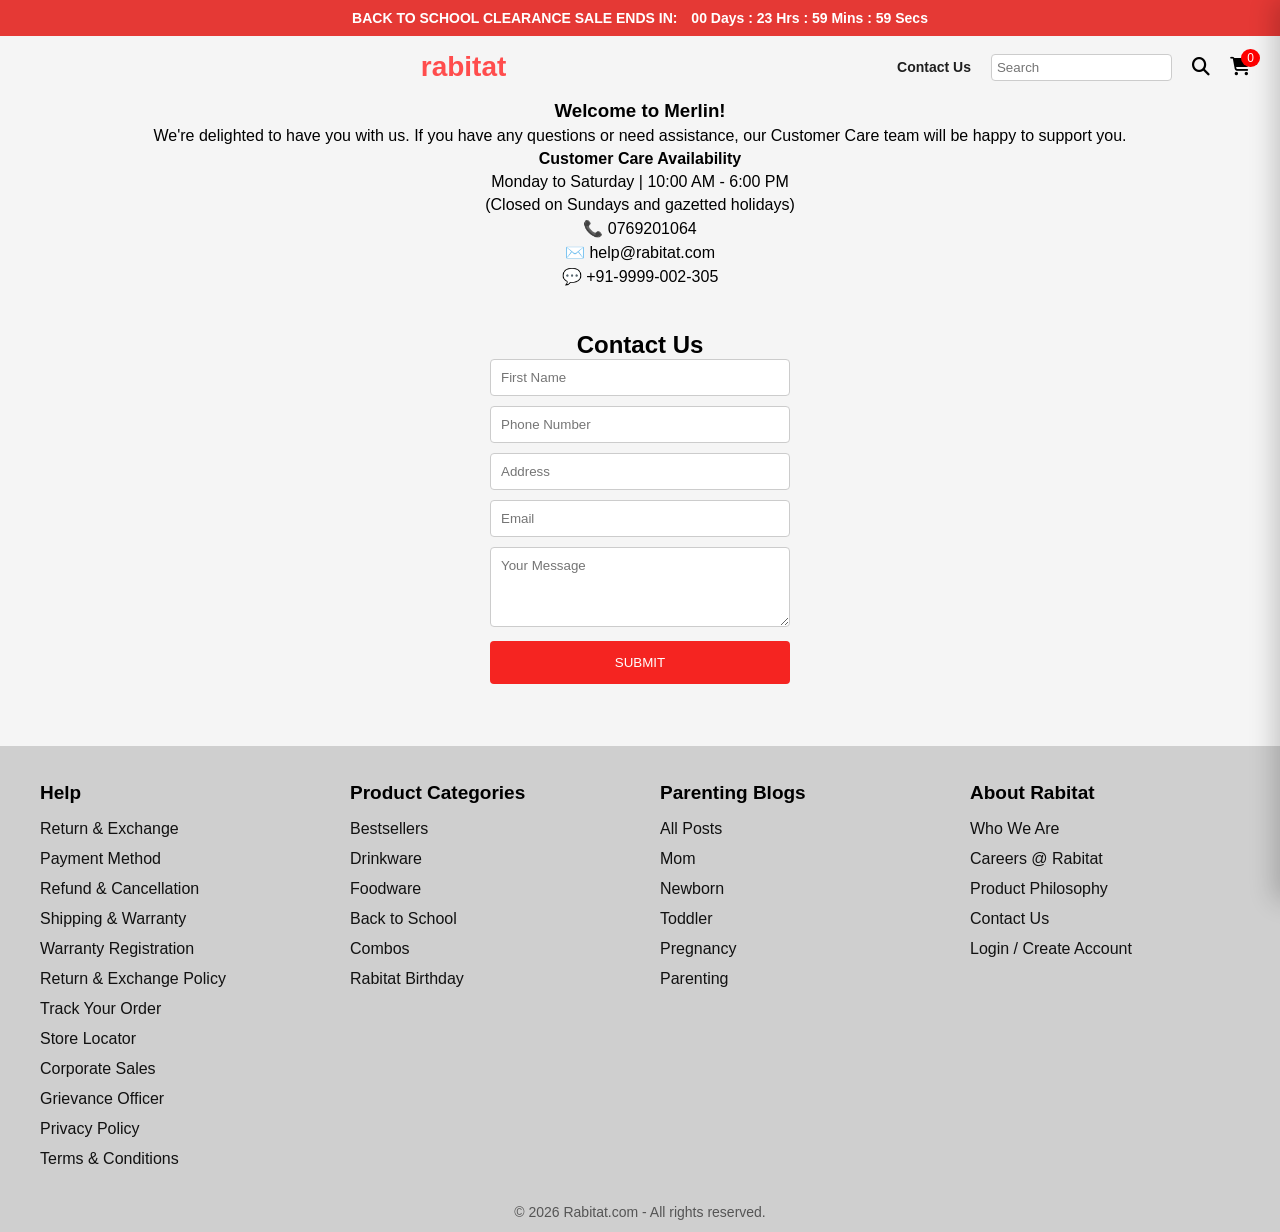
==== commit f632a28e: "Add Salesforce script to contact.html" ====
--- a/contact.html
+++ b/contact.html
@@ -6,6 +6,8 @@
   <link rel="stylesheet" href="style.css">
   <link rel="stylesheet" href="https://cdnjs.cloudflare.com/ajax/libs/font-awesome/6.5.0/css/all.min.css">
   <script type="text/javascript" src="//cdn.evgnet.com/beacon/socialbeatdigitalmarketing/rabitat/scripts/evergage.min.js"></script>
+  <script type="https://cdn.c360a.salesforce.com/beacon/c360a/40222e0e-5236-4c7a-ada9-d3df0828a926/scripts/c360a.min.js"></script>
+
 </head>
 
 <body>
@@ -132,4 +134,4 @@
 </script>
 
 </body>
-</html>+</html>
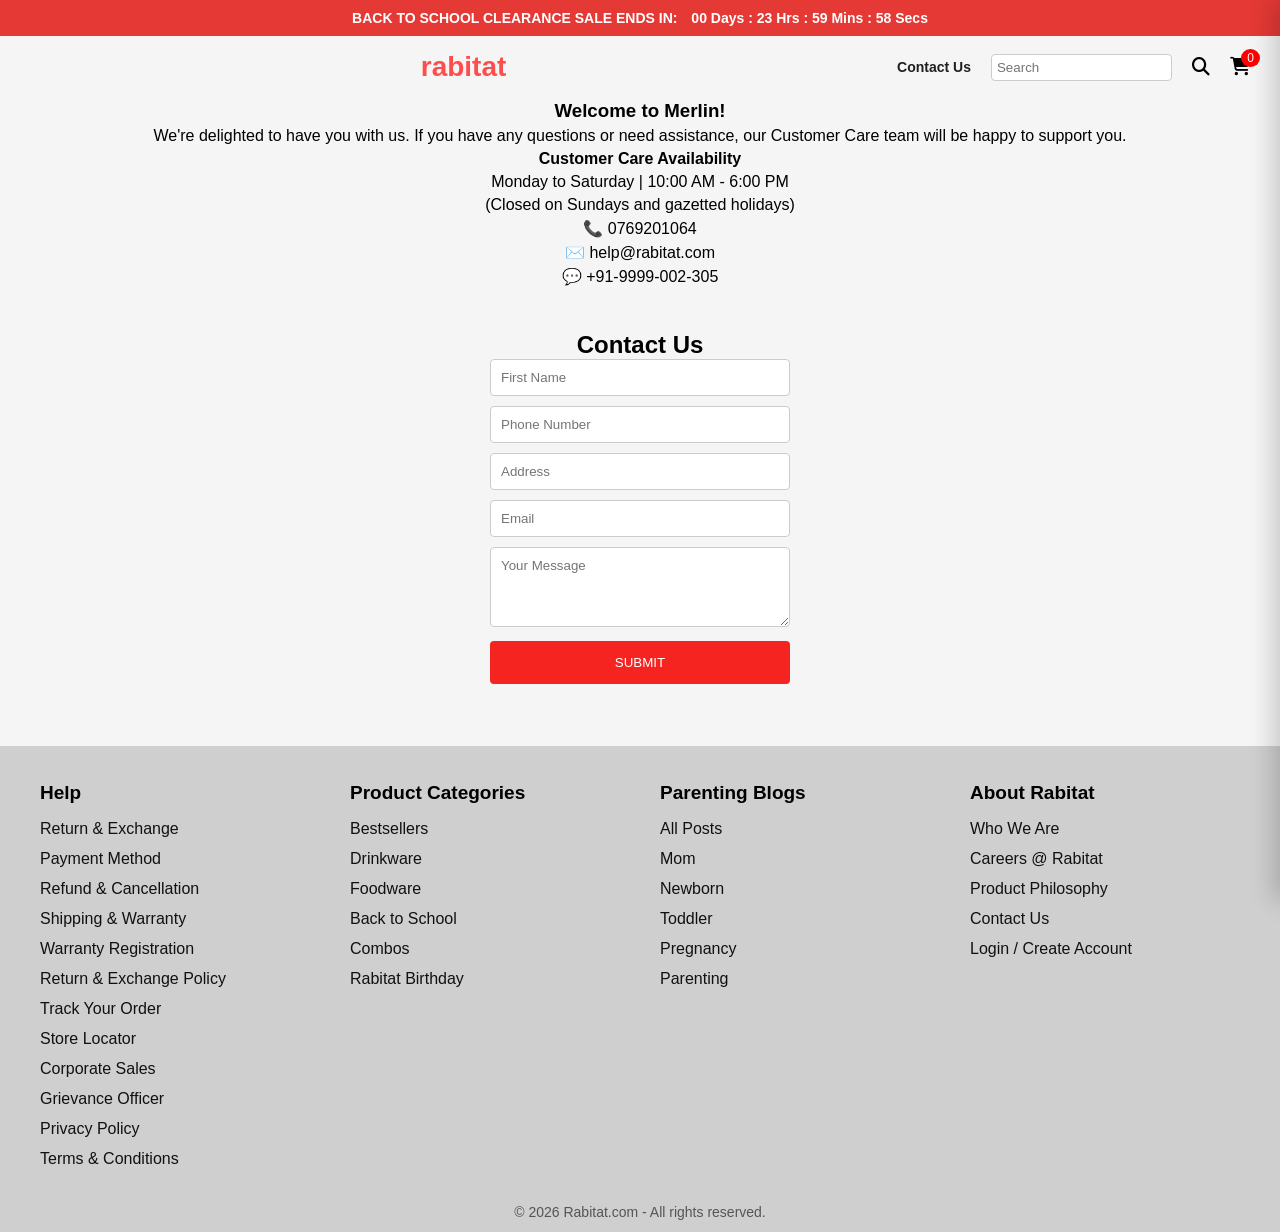
==== commit b4005dd8: "cdn removed from all" ====
--- a/contact.html
+++ b/contact.html
@@ -6,7 +6,7 @@
   <link rel="stylesheet" href="style.css">
   <link rel="stylesheet" href="https://cdnjs.cloudflare.com/ajax/libs/font-awesome/6.5.0/css/all.min.css">
   <script type="text/javascript" src="//cdn.evgnet.com/beacon/socialbeatdigitalmarketing/rabitat/scripts/evergage.min.js"></script>
-  <script type="https://cdn.c360a.salesforce.com/beacon/c360a/40222e0e-5236-4c7a-ada9-d3df0828a926/scripts/c360a.min.js"></script>
+  <!-- <script type= "text/javascript" src="https://cdn.c360a.salesforce.com/beacon/c360a/40222e0e-5236-4c7a-ada9-d3df0828a926/scripts/c360a.min.js"></script> -->
 
 </head>
 
